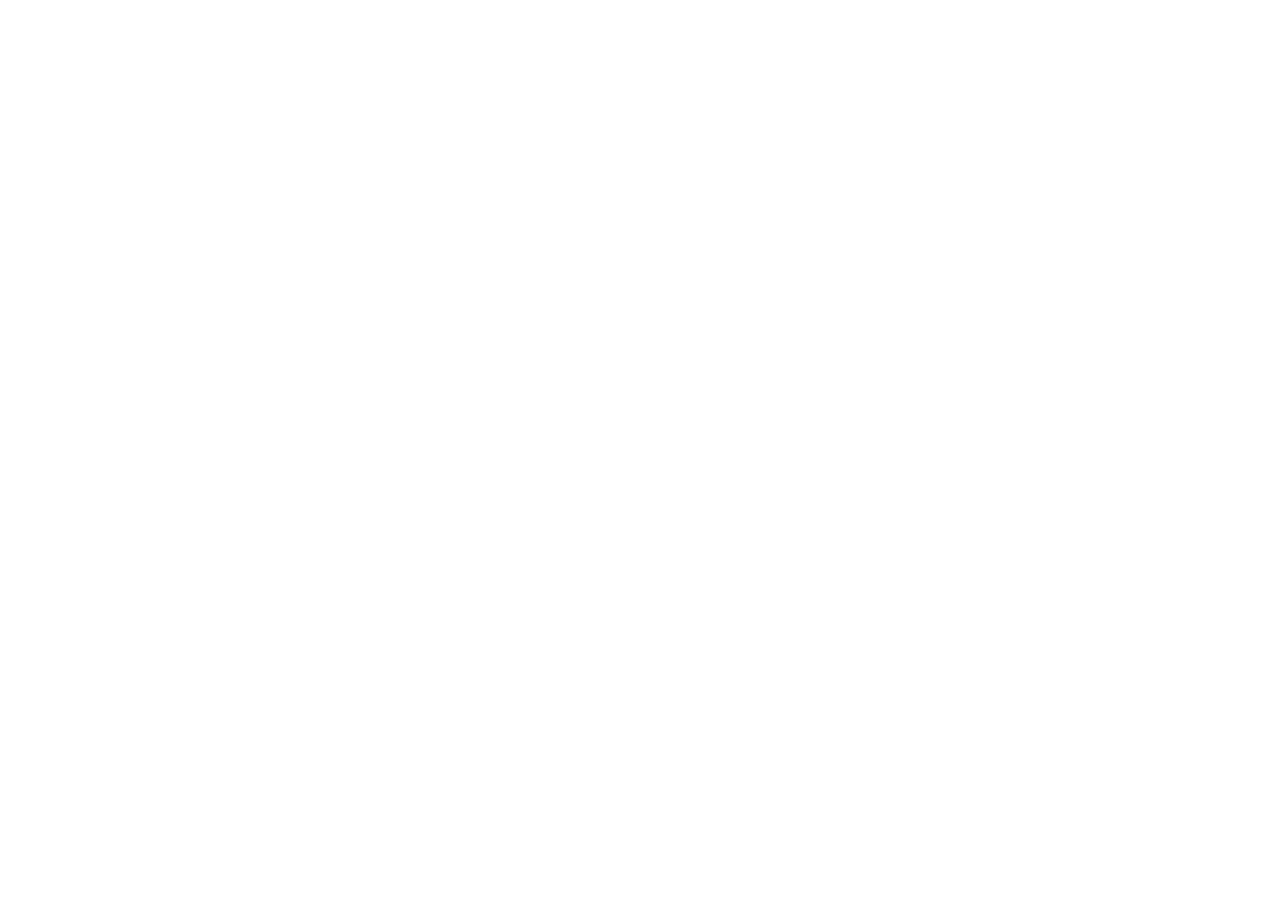
==== projects.html @ 804ec39f "re styling fonts" ====
<!DOCTYPE html>
<html lang="en">
<head>
    <meta charset="UTF-8">
    <meta name="viewport" content="width=device-width, initial-scale=1.0">
    <title>Projects</title>
    <link rel="stylesheet" href="projects.css">

    <link rel="preconnect" href="https://fonts.googleapis.com">
    <link rel="preconnect" href="https://fonts.gstatic.com" crossorigin>
    <link href="https://fonts.googleapis.com/css2?family=Bitcount+Grid+Single:wght@100..900&family=Bitcount:wght@100..900&family=Inter:ital,opsz,wght@0,14..32,100..900;1,14..32,100..900&family=Jersey+15&family=Micro+5&family=Playfair+Display+SC:ital,wght@0,400;0,700;0,900;1,400;1,700;1,900&family=Playfair+Display:ital,wght@0,400..900;1,400..900&family=Playwrite+GB+J:ital,wght@0,100..400;1,100..400&family=Revalia&family=Roboto:ital,wght@0,100..900;1,100..900&family=Sixtyfour&display=swap" rel="stylesheet">

</head>
<body>
    <main>
    </main>
</body>
</html>
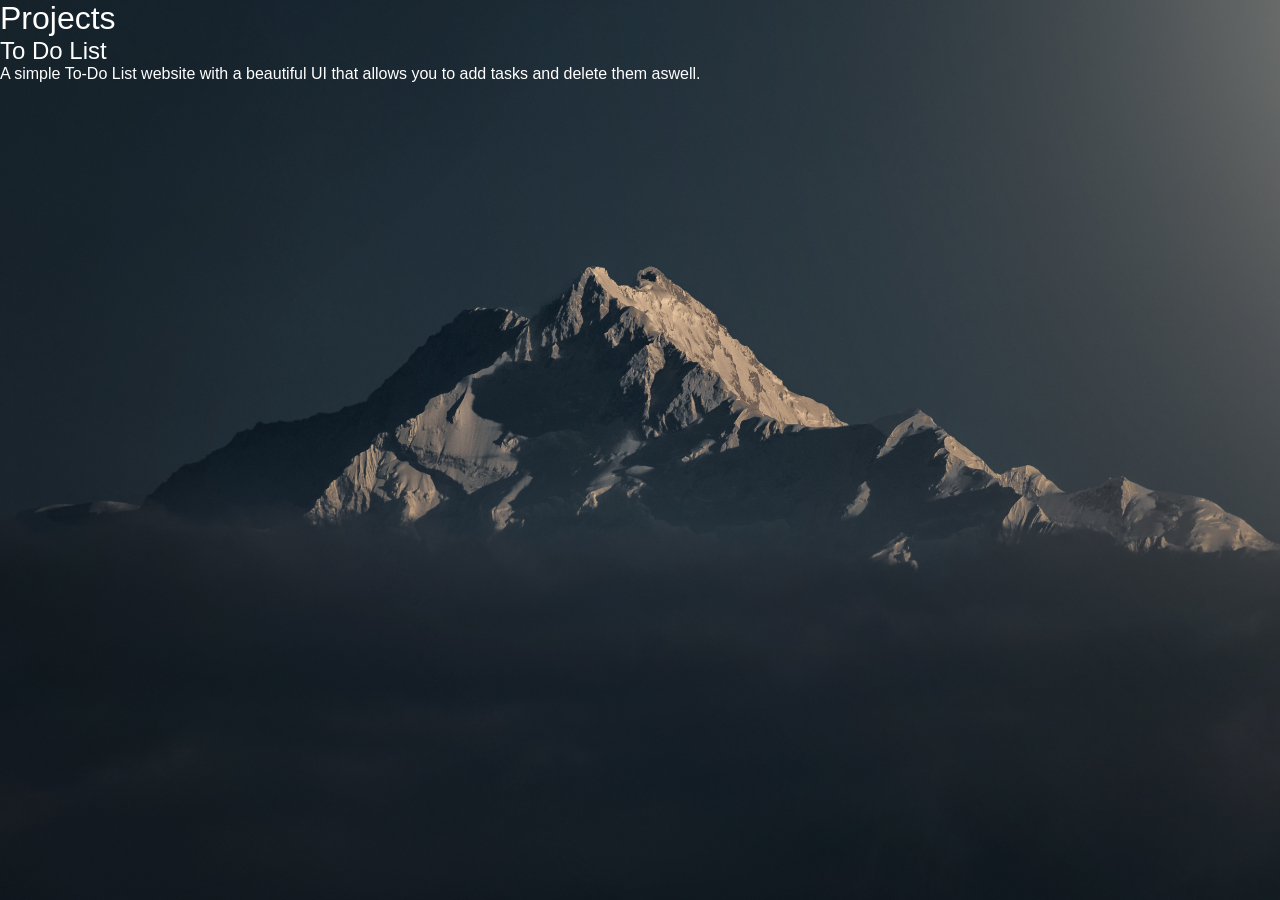
==== commit 99ac9a23: "tiny adjustments" ====
--- a/projects.html
+++ b/projects.html
@@ -13,6 +13,25 @@
 </head>
 <body>
     <main>
+        <div id="body">
+
+            <div id="main-head">
+                <h1 id="head-line">
+                    Projects
+                </h1>
+            </div>
+
+            <div id="to-do-card">
+                <h2 id="to-dohead">To Do List</h2> 
+                <p class="yap" id="yap-1">
+                    A simple To-Do List website with a beautiful UI that allows you to add tasks and delete them aswell.
+                </p>
+
+                <img src="" alt="">
+            </div>
+
+        </div>
+        
     </main>
 </body>
 </html>
--- a/projects.css
+++ b/projects.css
@@ -0,0 +1,23 @@
+* {
+    margin: 0;
+    padding: 0;
+    font-family: "Inter", sans-serif;
+    font-weight: 400;
+    font-style: normal;
+
+    color: white;
+}
+
+body {
+     background-image: url('webground.jpg');
+    background-size: cover;
+    background-repeat: no-repeat;
+    background-position: center;
+    background-attachment: fixed;
+
+    
+}
+
+/* main {
+    backdrop-filter: blur(1000px);
+} */
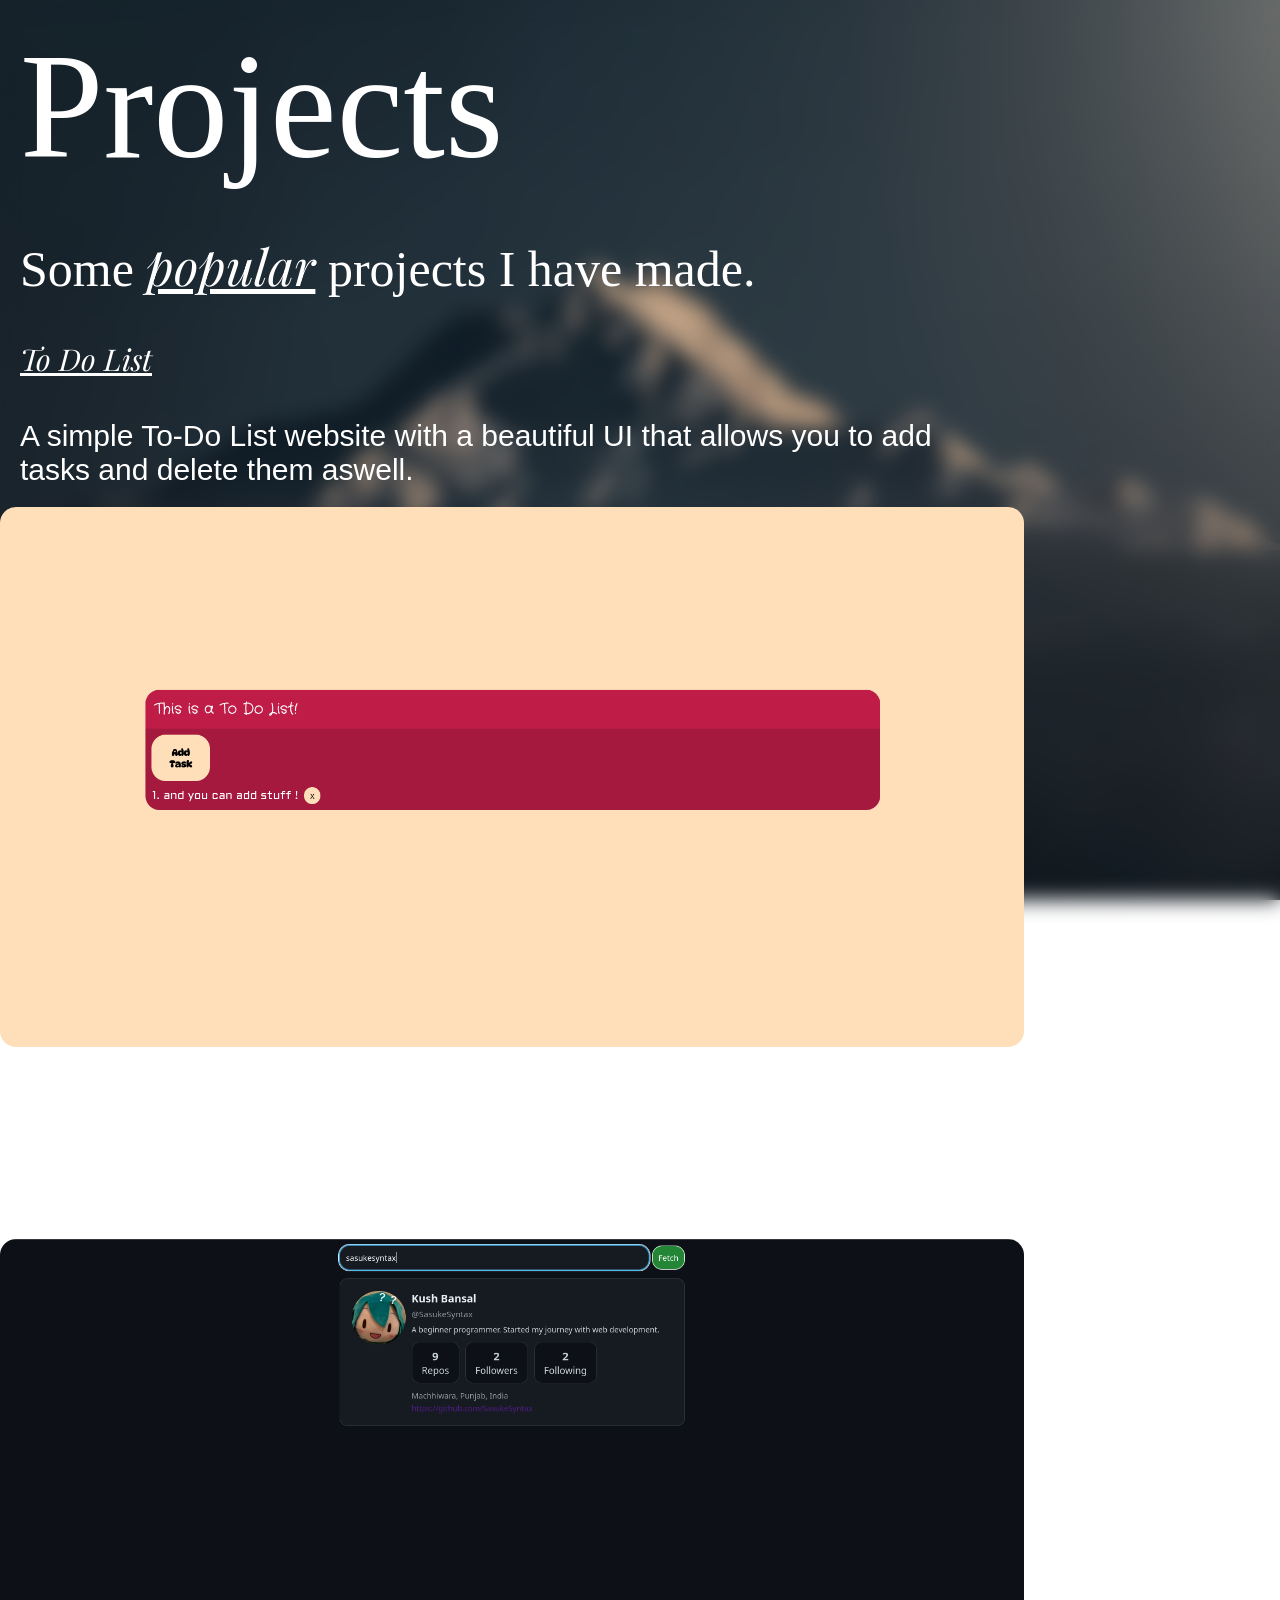
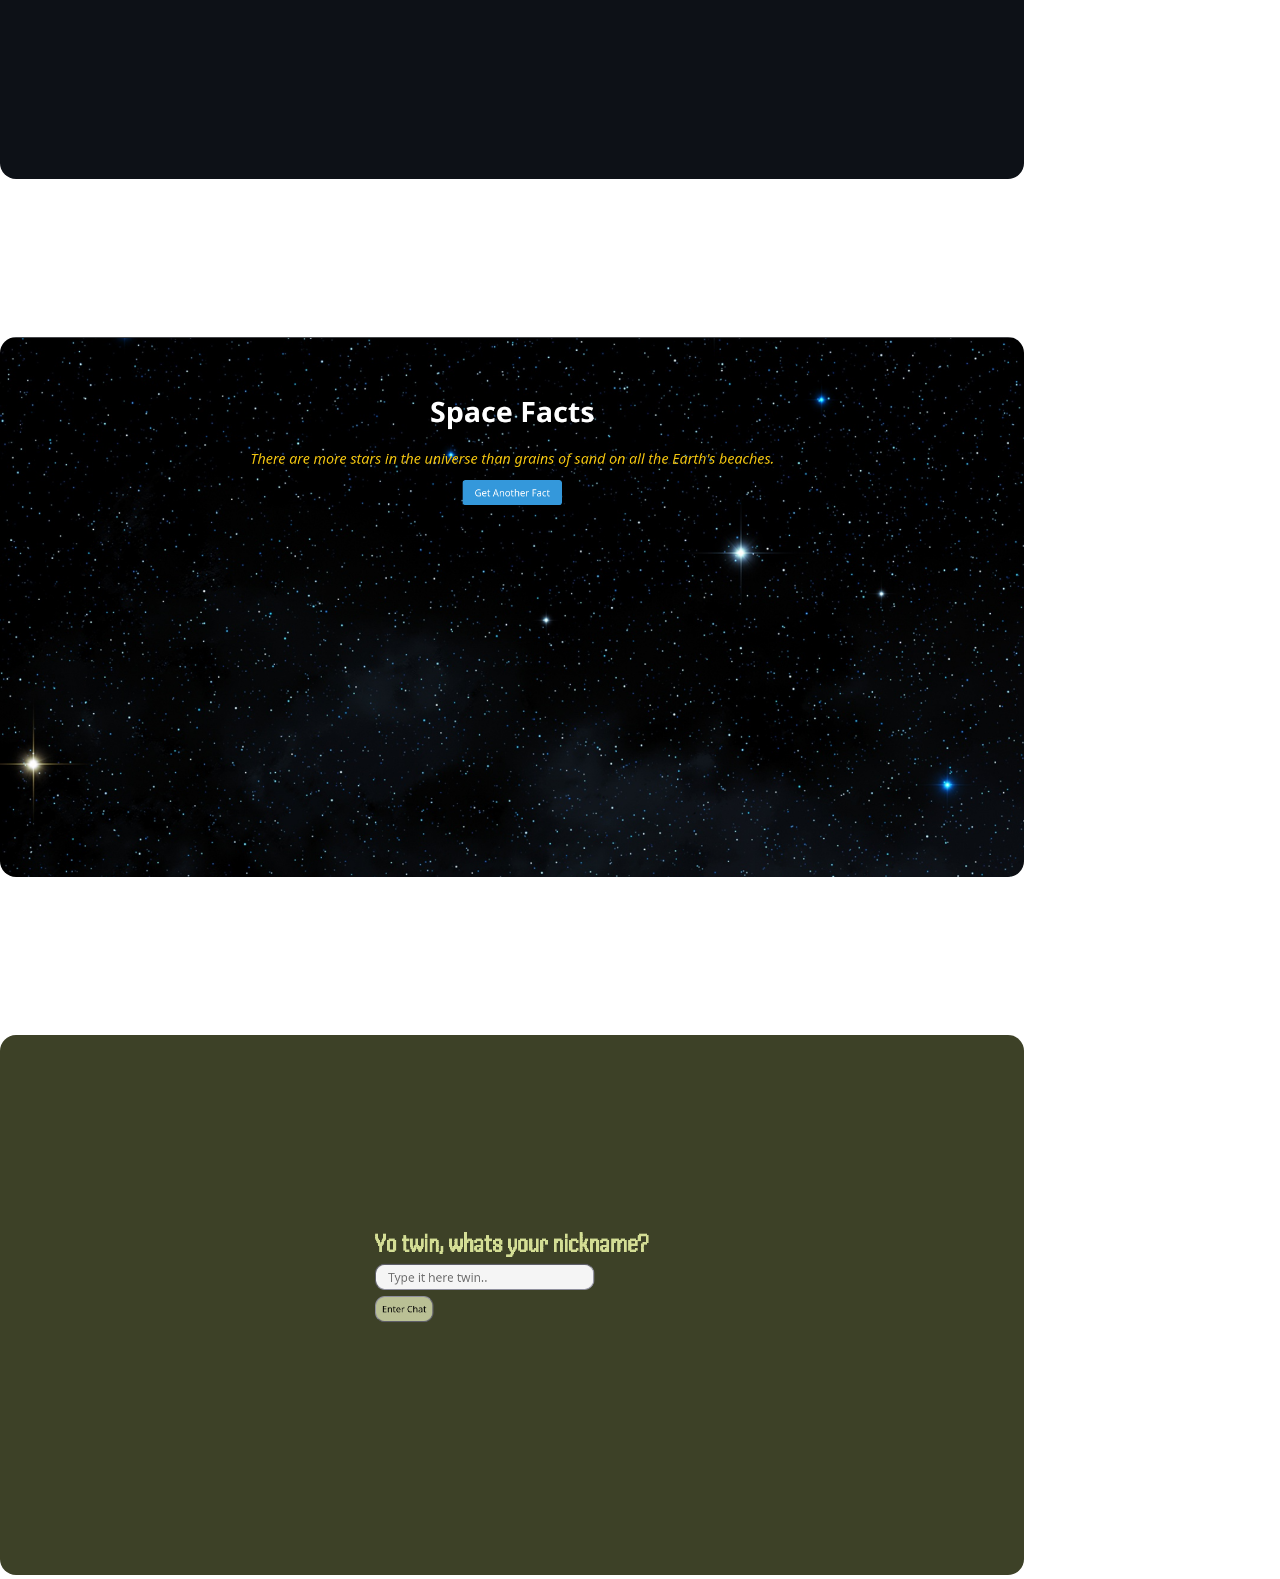
==== commit bd76e59c: "yay" ====
--- a/projects.html
+++ b/projects.html
@@ -21,13 +21,44 @@
                 </h1>
             </div>
 
-            <div id="to-do-card">
-                <h2 id="to-dohead">To Do List</h2> 
+            <div id="second-headline">
+                <h2 id="subMainHead">Some <span id="popular">popular</span> projects I have made.</h2>
+            </div>
+
+            <div class="cards" id="to-do-card">
+                <h2 class="card-head" id="to-do-head">To Do List</h2> 
                 <p class="yap" id="yap-1">
                     A simple To-Do List website with a beautiful UI that allows you to add tasks and delete them aswell.
                 </p>
 
-                <img src="" alt="">
+                <img src="To-Do-Screenie.png" alt="to-do-list-img">
+            </div>
+
+            <div class="cards" id="profile-fetcher">
+                <h2 class="card-head" id="fetcher-head">Github Profile Fetcher</h2>
+                <p class="yap" id="yap-2">
+                    A github profile fetcher that fetches Profile information by username using github API.  
+                </p>
+
+                <img src="profile-fetcher.png" alt="profile-fetcher-img">
+            </div>
+
+            <div class="cards" id="space-facts">
+                <h2 class="card-head" id="space-head">Space Facts</h2>
+                <p class="yap" id="yap-3">
+                    Some mind belowing useless space facts that were destined to find you!
+                </p>
+
+                <img src="space-facts.png" alt="space-facts-img">
+            </div>
+
+            <div class="cards" id="chatting-web">
+                <h2 class="card-head" id="chatting-head">A Chatting Website</h2>
+                <p class="yap" id="yap-4">
+                    A chattign website that updates real time, uses firebase database.
+                </p>
+
+                <img src="chatting-web.png" alt="chatting-web-img">
             </div>
 
         </div>
--- a/projects.css
+++ b/projects.css
@@ -15,9 +15,107 @@
     background-position: center;
     background-attachment: fixed;
 
+    backdrop-filter: blur(10px);
+
+    display: flex;
+    justify-content: center;
     
 }
 
-/* main {
-    backdrop-filter: blur(1000px);
-} */+#body {
+    width: 80%;
+
+}
+
+img {
+    height: 540px;
+    width: 100%;
+    object-fit: cover;
+
+    border-radius: 1rem;
+    
+    /* background-size: cover;
+    background-position: center; */
+}
+
+#head-line {
+    font-size: 150px;
+    font-family: "Playfair Display SC", serif;
+  font-weight: 400;
+  font-style: normal;
+
+  padding: 20px;
+}
+
+#subMainHead {
+    font-family: "Playfair Display", serif;
+  font-optical-sizing: auto;
+  font-weight: 400;
+  font-style: normal;
+
+  font-size: 50px;
+  padding: 20px;
+}
+
+#popular {
+    font-family: "Playfair Display", serif;
+  font-optical-sizing: auto;
+  font-weight: 400;
+  font-style: italic;
+  text-decoration: underline;
+}
+
+.card-head {
+    font-family: "Playfair Display", serif;
+  font-optical-sizing: auto;
+  font-weight: 400;
+  font-style: italic;
+  font-size: 30px;
+
+  text-decoration: underline;
+
+  padding: 20px;
+}
+
+.yap {
+    padding: 20px;
+
+    font-size: 30px;
+}
+
+/* .cards {
+    display: flex;
+} */
+
+
+@media (max-width: 768px) {
+    #body {
+        width: 95%;
+    }
+
+    img {
+        height: 220px;
+        width: 90%;
+        margin-left: 15px;
+    }
+
+    #head-line {
+        font-size: 52px;
+        padding: 12px;
+    }
+
+    #subMainHead {
+        font-size: 26px;
+        padding: 12px;
+    }
+
+    .card-head {
+        font-size: 20px;
+        padding: 12px;
+    }
+
+    .yap {
+        font-size: 18px;
+        padding: 12px;
+    }
+}
